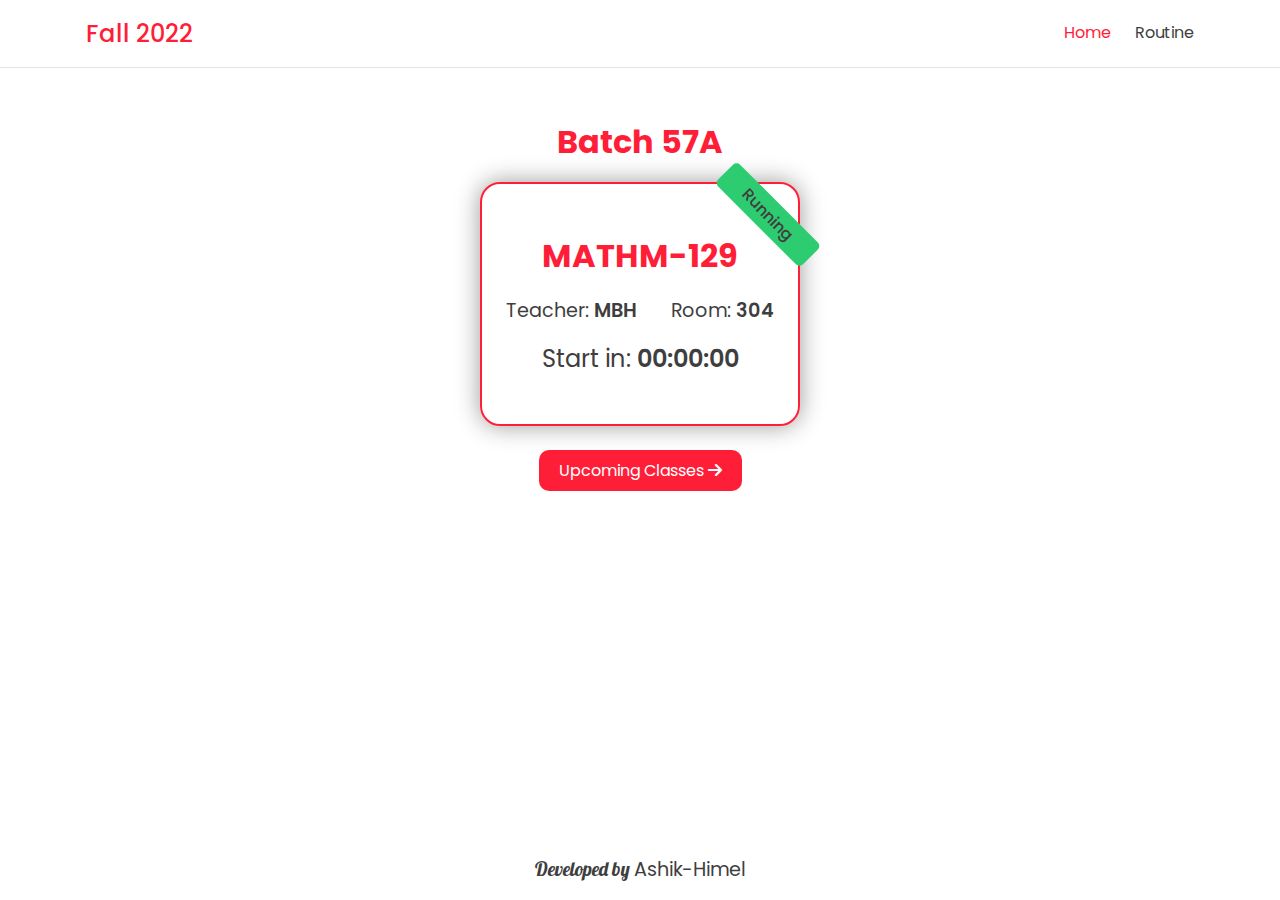
==== index.html @ 67cb82f7 "Update index.html" ====
<!DOCTYPE html>
<html lang="en">
<head>
    <meta charset="UTF-8">
    <meta http-equiv="X-UA-Compatible" content="IE=edge">
    <meta name="viewport" content="width=device-width, initial-scale=1.0">
    <title>Live Routine :: Fall 2022</title>
    <link rel="shortcut icon" href="images/favicon.png" type="image/x-icon">
    <!-- Fontawesome CSS -->
    <link rel="stylesheet" href="https://cdnjs.cloudflare.com/ajax/libs/font-awesome/6.2.0/css/all.min.css">
    <!-- Custom CSS -->
    <link rel="stylesheet" href="style.css">
</head>
<body>
<header>
    <div class="container">
        <div class="logo">
            <a class="logo-text" href="#">Fall 2022</a>
        </div>
        <nav class="nav">
            <ul>
                <li><a class="home active" href="#">Home</a></li>
                <li><a class="routine" href="#">Routine</a></li>
            </ul>
        </nav>
    </div>
</header>

<section class="home-main">
    <div class="container">
        <h1 class="batch">Batch 57A</h1>
        <div class="card">
            <span class="run-up">Running</span>
            <h2 class="cls-code">MATHM-129</h2>
            <div class="card-flex">
                <span class="teacher">Teacher: <span>MBH</span></span>
                <span class="room">Room: <span>304</span></span>
            </div>
            <span class="time-area"><span class="time-status">Start in</span>: <span class="time">00:00:00</span></span>
        </div>
        <a href="#" class="btn next-btn">Upcoming Classes <i class="fa-sharp fa-solid fa-arrow-right"></i></a>
    </div>
</section>

<section class="pop-home">
    <div class="pop">
        <h2 class="pop-title">Upcoming Classes</h2>
        <div class="pop-card card-1">
            <h2 class="next-cls-code">EENG-122</h2>
            <div class="pop-card-flex">
                <span class="next-teacher">Teacher: <span>TA</span></span>
                <span class="next-room">Room: <span>LAB-06</span></span>
            </div>
        </div>
        <div class="pop-card card-2">
            <h2 class="next-cls-code">EENG-122</h2>
            <div class="pop-card-flex">
                <span class="next-teacher">Teacher: <span>TA</span></span>
                <span class="next-room">Room: <span>LAB-06</span></span>
            </div>
        </div>
        <div class="pop-card card-3">
            <h2 class="next-cls-code">EENG-122</h2>
            <div class="pop-card-flex">
                <span class="next-teacher">Teacher: <span>TA</span></span>
                <span class="next-room">Room: <span>LAB-06</span></span>
            </div>
        </div>
        <div class="pop-card card-4">
            <h2 class="next-cls-code">EENG-122</h2>
            <div class="pop-card-flex">
                <span class="next-teacher">Teacher: <span>TA</span></span>
                <span class="next-room">Room: <span>LAB-06</span></span>
            </div>
        </div>
        <div class="no-cls">
            <span>No more class today!</span>
        </div>
        <a href="#" class="btn pop-close">Close <i class="fa-solid fa-xmark"></i></a>
    </div>
</section>

<section class="routine-main">
    <div class="container">
        <h1 class="batch">Batch 57A</h1>
        <div class="table-div">
            <table>
                <thead>
                    <tr>
                        <th></th>
                        <th>Monday</th>
                        <th>Tuesday</th>
                        <th>Wednesday</th>
                        <th>Thursday</th>
                    </tr>
                </thead>
                <tbody>
                    <tr>
                        <th>08:30AM<br>10:00AM</th>
                        <td></td>
                        <td>CSEC-121<br>IZA &gt; LAB-01</td>
                        <td></td>
                        <td>EENG-122<br>TA &gt; LAB-06</td>
                    </tr>
                    <tr>
                        <th>10:00AM<br>11:30AM</th>
                        <td>MATHM-129<br>MBH &gt; 304</td>
                        <td>MATHM-123<br>NAD &gt; 703</td>
                        <td></td>
                        <td>CSEC-122<br>IZA &gt; LAB-08</td>
                    </tr>
                    <tr>
                        <th>11:30AM<br>01:00PM</th>
                        <td>EENG-122<br>TA &gt; LAB-06</td>
                        <td>EENG-121<br>TA &gt; 703</td>
                        <td>MATHM-129<br>MBH &gt; 604</td>
                        <td>EENG-121<br>TA &gt; 102</td>
                    </tr>
                    <tr>
                        <th>02:00PM<br>03:30PM</th>
                        <td></td>
                        <td></td>
                        <td>MATHM-123<br>NAD &gt; 603</td>
                        <td>CSEC-121<br>IZA &gt; 603</td>
                    </tr>
                    <tr>
                        <th>03:30PM<br>05:00PM</th>
                        <td></td>
                        <td></td>
                        <td>CSEC-122<br>IZA &gt; LAB-08</td>
                        <td></td>
                    </tr>
                </tbody>
            </table>
        </div>
        <a class="btn download-btn" href="files/Routine - Fall 2022.pdf" download>Download PDF <i class="fa-solid fa-download"></i></a>
    </div>
</section>

<footer>
    <span>Developed by </span><a href="https://www.facebook.com/ashikujjaman.himel" target="_blank">Ashik-Himel</a>
</footer>

<script async src="https://pagead2.googlesyndication.com/pagead/js/adsbygoogle.js?client=ca-pub-9078153097497166" crossorigin="anonymous"></script>
<script src="script.js"></script>
<script src="index.js"></script>
</body>
</html>
---- style.css ----
/* Preset */
@import url('https://fonts.googleapis.com/css2?family=Lobster&family=Poppins:wght@400;500;600&display=swap');
:root {
    --primary-color: #ff1e38;
    --green-color: #2ecc71;
    --yellow-color: #f39c12;
    --text-color: #3e3e3e;
    --gradient-1: linear-gradient(90deg, hsla(324, 91%, 46%, 1) 0%, hsla(18, 100%, 49%, 1) 100%);
    --gradient-2: linear-gradient(90deg, hsla(318, 44%, 51%, 1) 0%, hsla(347, 94%, 48%, 1) 100%);
    --gradient-3: linear-gradient(90deg, hsla(350, 93%, 61%, 1) 0%, hsla(8, 98%, 59%, 1) 100%);
    --gradient-4: linear-gradient(90deg, hsla(333, 100%, 53%, 1) 0%, hsla(33, 94%, 57%, 1) 100%);
}
* {
    padding: 0;
    margin: 0;
    box-sizing: border-box;
}
html {
    font-size: 16px;
    scroll-behavior: smooth;
}
body {
    font-family: 'Poppins', sans-serif;
    font-weight: 400;
    color: var(--text-color);
    z-index: 1;
}
a {
    text-decoration: none;
    color: var(--text-color);
}
ul {
    list-style-type: none;
}

/* Utility Classes */
.container {
    width: 100%;
    margin: 0 auto;
    padding: 0 1rem;
}
.btn {
    display: inline-block;
    background-color: var(--primary-color);
    color: white;
    padding: 8px 20px;
    border-radius: 10px;
}

/* Header */
header {
    padding: 1rem 0;
    border-bottom: 1px solid #e3e3e3;
}
header .container {
    display: flex;
    justify-content: space-between;
    align-items: center;
}
header .logo a {
    color: var(--primary-color);
    font-size: 1.5rem;
    font-weight: 500;
}
nav ul {
    display: flex;
    gap: 1.5rem;
}
nav ul .active {
    color: var(--primary-color);
}
nav ul a::after {
    content: "";
    display: block;
    width: 0;
    height: 2px;
    background-color: var(--primary-color);
    transition: width 0.3s ease-out;
}
nav ul a:hover::after {
    width: 45px;
}

/* Card Section */
.home-main {
    margin-top: 50px;
    text-align: center;
}
.home-main .batch, .routine-main .batch {
    font-size: 2rem;
    color: var(--primary-color);
    margin-bottom: 1rem;
}
.home-main .card {
    max-width: 320px;
    margin: 0 auto;
    padding: 3rem 1.5rem;
    margin-bottom: 1.5rem;
    border: 2px solid var(--primary-color);
    border-radius: 20px;
    box-shadow: 0px 0px 25px 0px rgba(0, 0, 0, 0.4);
    position: relative;
}
.home-main .run-up {
    position: absolute;
    right: -30px;
    top: 15px;
    transform: rotate(45deg);
    background-color: var(--green-color);
    display: inline-block;
    padding: 3px 0;
    width: 120px;
    border-radius: 5px;
    font-weight: 500;
}
.home-main .cls-code {
    color: var(--primary-color);
    font-size: 2rem;
    margin-bottom: 1rem;
}
.home-main .card-flex {
    display: flex;
    justify-content: space-between;
    font-size: 1.2rem;
    margin-bottom: 1rem;
}
.home-main .time-area {
    font-size: 1.5rem;
}
.home-main .teacher span, .home-main .room span, .home-main .time-area .time {
    font-weight: 600;
}

/* Popup Section */
.pop-home {
    position: absolute;
    top: -200%;
    left: 0;
    right: 0;
    padding: 0.5rem;
    text-align: center;
    transition: top 0.5s ease;
    z-index: 2;
}
.pop-home.active {
    top: 0;
}
.pop {
    background-color: white;
    border: 2px solid var(--primary-color);
    border-radius: 10px;
    max-width: 700px;
    margin: 0 auto;
    box-shadow: 0px 5px 15px 5px rgba(0, 0, 0, 0.35);
}
.pop-title {
    color: var(--primary-color);
    text-align: left;
    padding: 0.5rem 1.5rem;
    border-bottom: 2px solid var(--primary-color);
}
.pop-card {
    background: var(--gradient-1);
    color: white;
    max-width: 280px;
    margin: 1rem auto;
    padding: 1rem;
    border-radius: 20px;
}
.card-2 {
    background: var(--gradient-2);
}
.card-3 {
    background: var(--gradient-3);
}
.card-4 {
    background: var(--gradient-4);
}
.next-cls-code {
    font-size: 1.5rem;
    margin-bottom: 0.5rem;
}
.pop-card-flex {
    display: flex;
    justify-content: space-between;
    font-size: 1.1rem;
}
.no-cls {
    border: 2px dashed var(--green-color);
    max-width: 280px;
    margin: 1rem auto;
    padding: 2rem 1rem;
    text-align: center;
    color: var(--green-color);
    font-size: 1.2rem;
    font-weight: 500;
}
.pop-close {
    margin: 1.5rem 0;
}

/* Routine Section */
.routine-main {
    margin-top: 20px;
    text-align: center;
    display: none;
}
.routine-main .table-div {
    overflow-x: auto;
    margin-bottom: 1.5rem;
}
table {
    min-width: 570px;
    width: 100%;
    position: relative;
}
table tr th:first-child {
    position: sticky;
    left: 0;
}
table, th, td {
    border: 1px solid black;
    border-collapse: collapse;
}
th, td {
    line-height: 1.5;
}
thead tr th {
    padding: 0.5rem 0;
}
th {
    background-color: var(--primary-color);
    color: white;
    font-size: 1.2rem;
}
td {
    background-color: #e3e3e3;
    font-weight: 500;
}

/* Footer */
footer {
    position: absolute;
    bottom: 0;
    left: 0;
    right: 0;
    padding: 1rem 0;
    text-align: center;
    font-size: 1.2rem;
}
footer span {
    font-family: 'Lobster', cursive;
}

/* Media Queries */
@media screen and (min-width: 576px) {
    .container {width: 540px;}
}
@media screen and (min-width: 768px) {
    .container {width: 720px;}
}
@media screen and (min-width: 992px) {
    .container {width: 960px;}
}
@media screen and (min-width: 1200px) {
    .container {width: 1140px;}
}
@media screen and (min-width: 1400px) {
    .container {width: 1320px;}
}
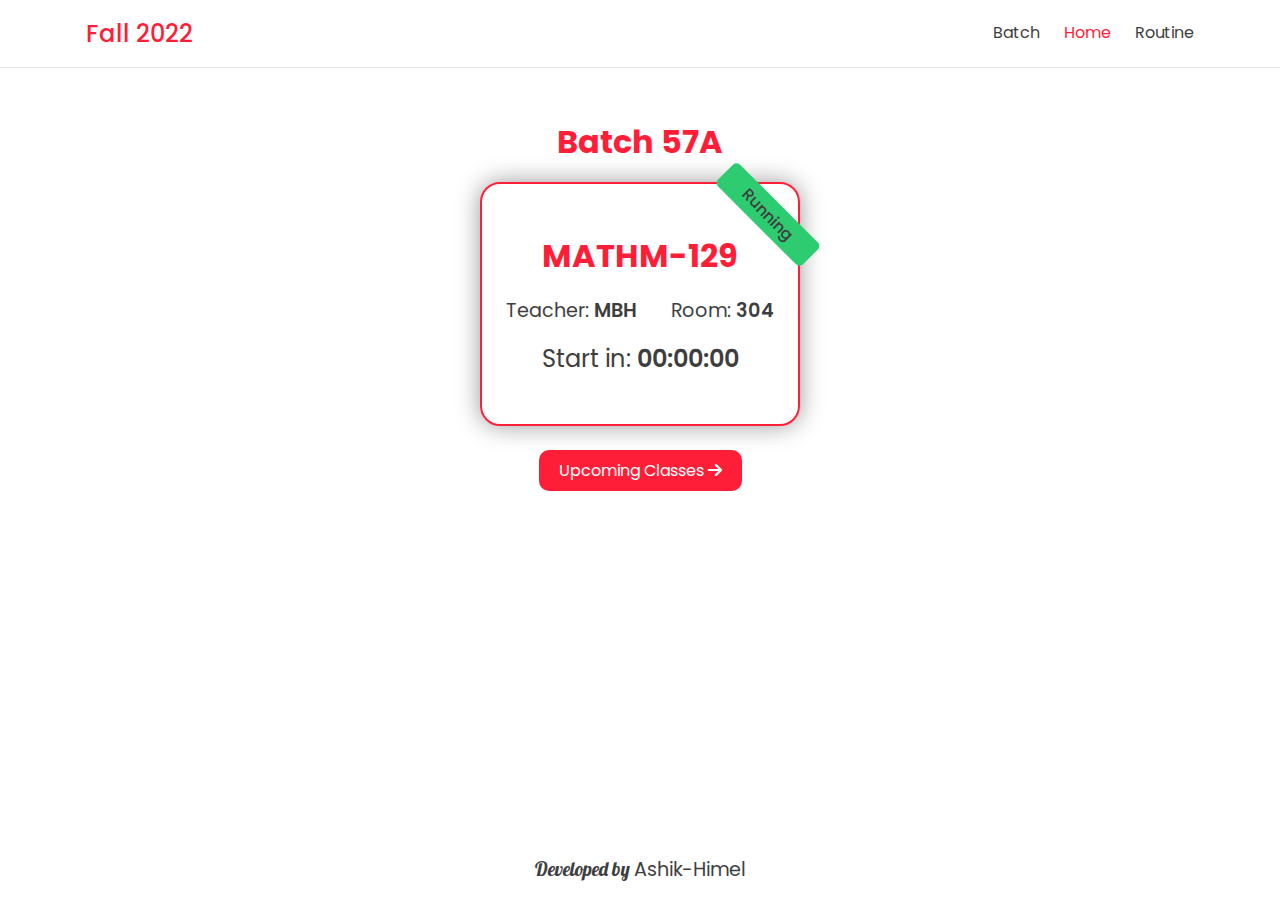
==== commit 71b67c98: "Batch interface added" ====
--- a/index.html
+++ b/index.html
@@ -12,6 +12,7 @@
     <link rel="stylesheet" href="style.css">
 </head>
 <body>
+<!-- Header Part -->
 <header>
     <div class="container">
         <div class="logo">
@@ -19,6 +20,7 @@
         </div>
         <nav class="nav">
             <ul>
+                <li><a class="batch" href="#">Batch</a></li>
                 <li><a class="home active" href="#">Home</a></li>
                 <li><a class="routine" href="#">Routine</a></li>
             </ul>
@@ -26,9 +28,10 @@
     </div>
 </header>
 
+<!-- Live Class Section -->
 <section class="home-main">
     <div class="container">
-        <h1 class="batch">Batch 57A</h1>
+        <h1 class="title">Batch 57A</h1>
         <div class="card">
             <span class="run-up">Running</span>
             <h2 class="cls-code">MATHM-129</h2>
@@ -42,6 +45,7 @@
     </div>
 </section>
 
+<!-- Live Class Popup -->
 <section class="pop-home">
     <div class="pop">
         <h2 class="pop-title">Upcoming Classes</h2>
@@ -80,9 +84,10 @@
     </div>
 </section>
 
+<!-- Routine Section -->
 <section class="routine-main">
     <div class="container">
-        <h1 class="batch">Batch 57A</h1>
+        <h1 class="title">Batch 57A</h1>
         <div class="table-div">
             <table>
                 <thead>
@@ -137,11 +142,45 @@
     </div>
 </section>
 
+<!-- Batch Section -->
+<section class="batch-main">
+    <div class="container">
+        <h1 class="title">Change Batch</h1>
+        <div class="change-area">
+            <div class="batch-area">
+                <label for="change-batch">Select Your Batch</label>
+                <select name="change-batch" id="change-batch">
+                    <option value="47">47</option>
+                    <option value="48">48</option>
+                    <option value="49">49</option>
+                    <option value="50">50</option>
+                    <option value="51">51</option>
+                    <option value="52">52</option>
+                    <option value="53">53</option>
+                    <option value="54">54</option>
+                    <option value="55">55</option>
+                    <option value="56">56</option>
+                    <option value="57" selected>57</option>
+                    <option value="58">58</option>
+                </select>
+            </div>
+            <div class="section-area">
+                <label for="change-section">Select Your Section</label>
+                <select name="change-section" id="change-section">
+                    <option value="A" selected>A</option>
+                    <option value="B">B</option>
+                    <option value="C">C</option>
+                    <option value="D">D</option>
+                </select>
+            </div>
+        </div>
+    </div>
+</section>
+
 <footer>
     <span>Developed by </span><a href="https://www.facebook.com/ashikujjaman.himel" target="_blank">Ashik-Himel</a>
 </footer>
 
-<script async src="https://pagead2.googlesyndication.com/pagead/js/adsbygoogle.js?client=ca-pub-9078153097497166" crossorigin="anonymous"></script>
 <script src="script.js"></script>
 <script src="index.js"></script>
 </body>
--- a/style.css
+++ b/style.css
@@ -86,7 +86,7 @@
     margin-top: 50px;
     text-align: center;
 }
-.home-main .batch, .routine-main .batch {
+.home-main .title, .routine-main .title, .batch-main .title {
     font-size: 2rem;
     color: var(--primary-color);
     margin-bottom: 1rem;
@@ -238,6 +238,34 @@
     font-weight: 500;
 }
 
+/* Batch Section */
+.batch-main {
+    margin-top: 50px;
+    text-align: center;
+    display: none;
+}
+.batch-main .change-area {
+    display: flex;
+    gap: 2rem;
+}
+.batch-main .change-area > * {
+    flex: 1;
+}
+.batch-main .change-area > * > * {
+    display: block;
+    margin: 0 auto;
+}
+.batch-main .change-area label {
+    font-size: 1.3rem;
+    font-weight: 500;
+    margin-bottom: 0.5rem;
+}
+.batch-main .change-area select {
+    font-size: 1.2rem;
+    font-weight: 500;
+    width: 50px;
+}
+
 /* Footer */
 footer {
     position: absolute;
@@ -253,6 +281,9 @@
 }
 
 /* Media Queries */
+@media screen and (max-width: 576px) {
+    .change-area {flex-direction: column;}
+}
 @media screen and (min-width: 576px) {
     .container {width: 540px;}
 }
@@ -267,4 +298,4 @@
 }
 @media screen and (min-width: 1400px) {
     .container {width: 1320px;}
-}
+}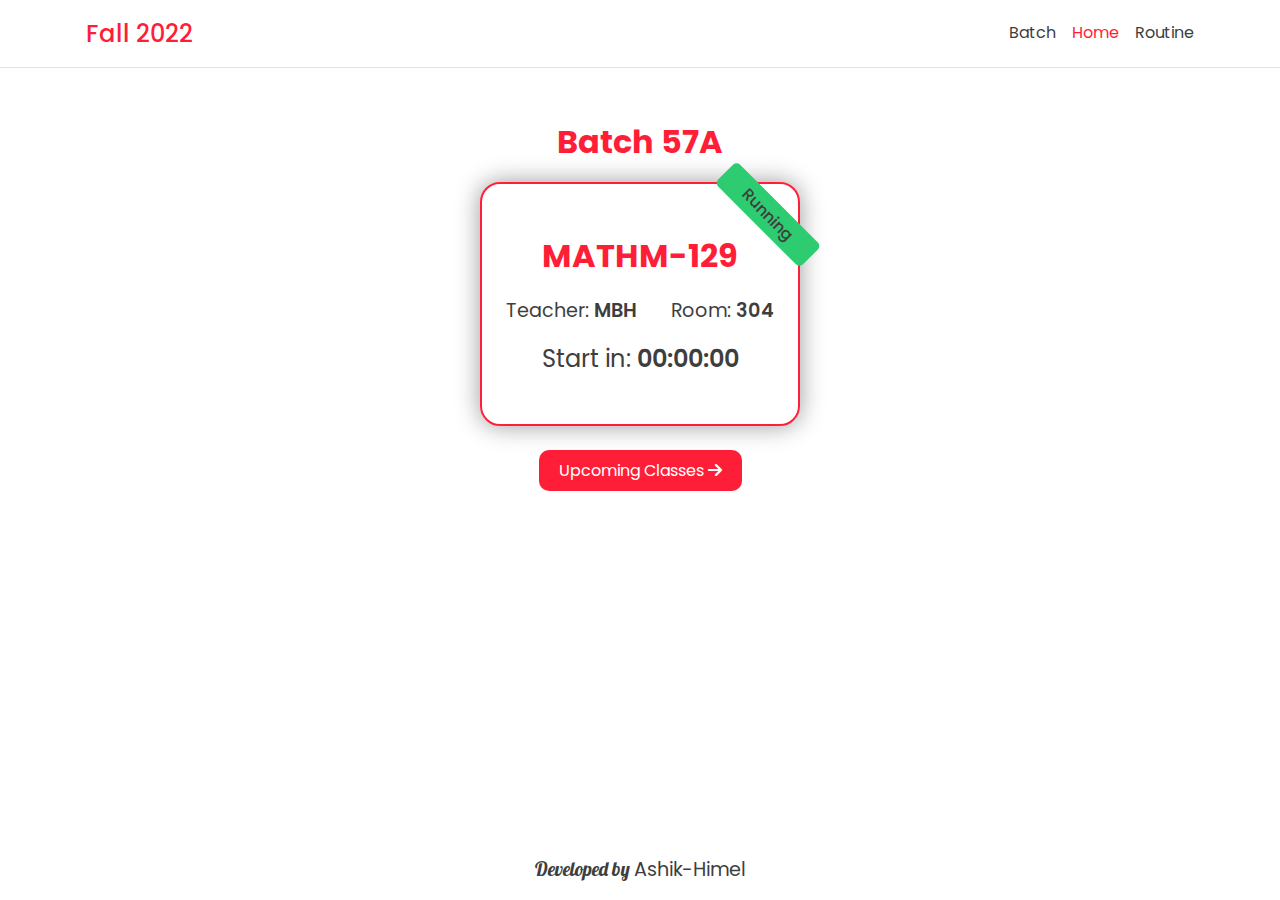
==== commit 0631dbdc: "v1.0.2" ====
--- a/index.html
+++ b/index.html
@@ -101,35 +101,35 @@
                 </thead>
                 <tbody>
                     <tr>
-                        <th>08:30AM<br>10:00AM</th>
+                        <th>09:00AM<br>10:20AM</th>
                         <td></td>
                         <td>CSEC-121<br>IZA &gt; LAB-01</td>
                         <td></td>
                         <td>EENG-122<br>TA &gt; LAB-06</td>
                     </tr>
                     <tr>
-                        <th>10:00AM<br>11:30AM</th>
+                        <th>10:20AM<br>11:40AM</th>
                         <td>MATHM-129<br>MBH &gt; 304</td>
                         <td>MATHM-123<br>NAD &gt; 703</td>
                         <td></td>
                         <td>CSEC-122<br>IZA &gt; LAB-08</td>
                     </tr>
                     <tr>
-                        <th>11:30AM<br>01:00PM</th>
+                        <th>11:40AM<br>01:00PM</th>
                         <td>EENG-122<br>TA &gt; LAB-06</td>
                         <td>EENG-121<br>TA &gt; 703</td>
                         <td>MATHM-129<br>MBH &gt; 604</td>
                         <td>EENG-121<br>TA &gt; 102</td>
                     </tr>
                     <tr>
-                        <th>02:00PM<br>03:30PM</th>
+                        <th>02:00PM<br>03:20PM</th>
                         <td></td>
                         <td></td>
                         <td>MATHM-123<br>NAD &gt; 603</td>
                         <td>CSEC-121<br>IZA &gt; 603</td>
                     </tr>
                     <tr>
-                        <th>03:30PM<br>05:00PM</th>
+                        <th>03:20PM<br>04:40PM</th>
                         <td></td>
                         <td></td>
                         <td>CSEC-122<br>IZA &gt; LAB-08</td>
@@ -138,7 +138,7 @@
                 </tbody>
             </table>
         </div>
-        <a class="btn download-btn" href="files/Routine - Fall 2022.pdf" download>Download PDF <i class="fa-solid fa-download"></i></a>
+        <a class="btn download-btn" href="files/routine_fall2022.pdf" download="Routine - Fall 2022.pdf">Download PDF <i class="fa-solid fa-download"></i></a>
     </div>
 </section>
 
--- a/style.css
+++ b/style.css
@@ -64,7 +64,7 @@
 }
 nav ul {
     display: flex;
-    gap: 1.5rem;
+    gap: 1rem;
 }
 nav ul .active {
     color: var(--primary-color);
@@ -240,7 +240,7 @@
 
 /* Batch Section */
 .batch-main {
-    margin-top: 50px;
+    margin-top: 80px;
     text-align: center;
     display: none;
 }
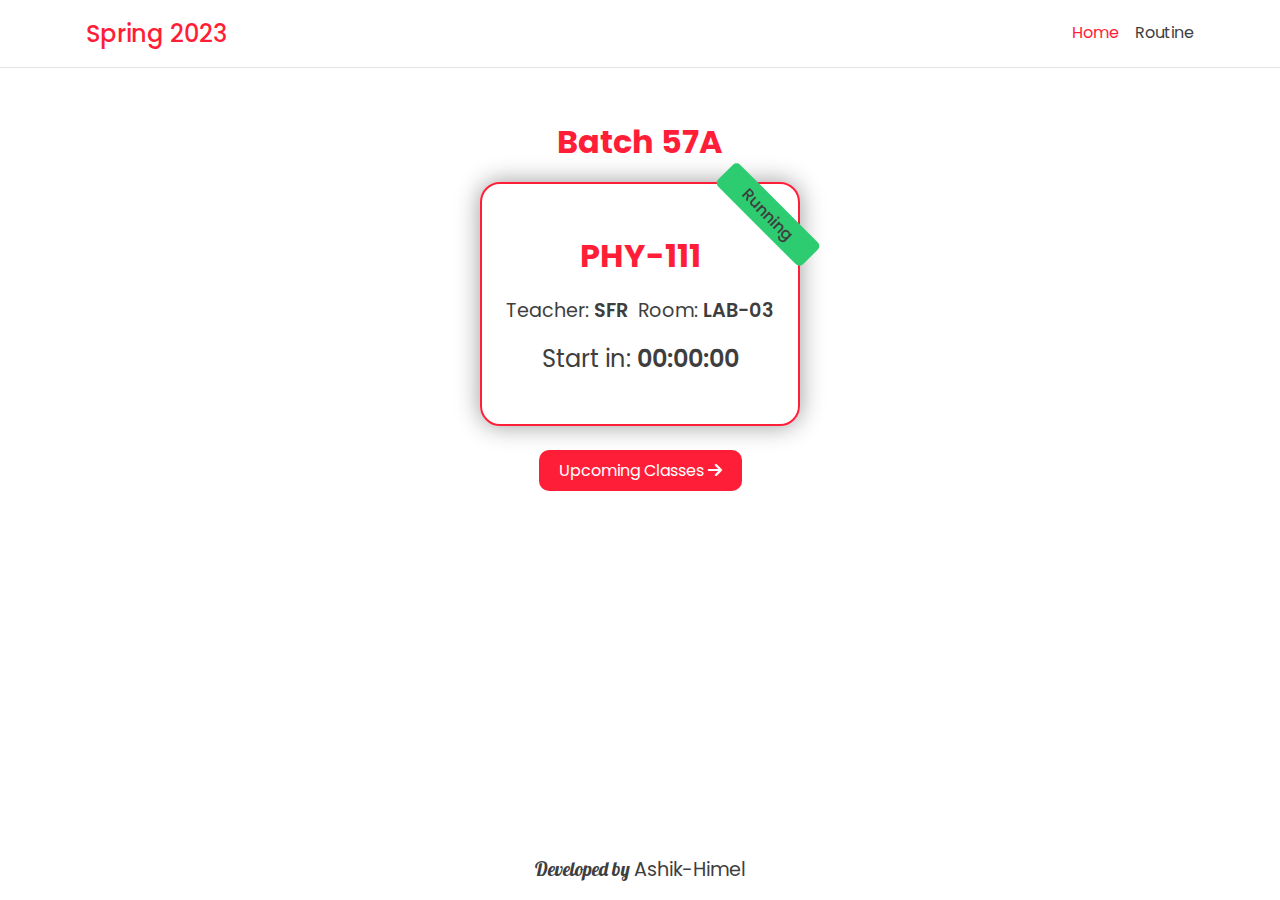
==== commit d7697f85: "Spring 2023 routine updated" ====
--- a/index.html
+++ b/index.html
@@ -1,10 +1,10 @@
 <!DOCTYPE html>
-<html lang="en">
+<html lang="en-US">
 <head>
     <meta charset="UTF-8">
     <meta http-equiv="X-UA-Compatible" content="IE=edge">
     <meta name="viewport" content="width=device-width, initial-scale=1.0">
-    <title>Live Routine :: Fall 2022</title>
+    <title>Live Routine :: Spring 2023</title>
     <link rel="shortcut icon" href="images/favicon.png" type="image/x-icon">
     <!-- Fontawesome CSS -->
     <link rel="stylesheet" href="https://cdnjs.cloudflare.com/ajax/libs/font-awesome/6.2.0/css/all.min.css">
@@ -16,11 +16,10 @@
 <header>
     <div class="container">
         <div class="logo">
-            <a class="logo-text" href="#">Fall 2022</a>
+            <a class="logo-text" href="#">Spring 2023</a>
         </div>
         <nav class="nav">
             <ul>
-                <li><a class="batch" href="#">Batch</a></li>
                 <li><a class="home active" href="#">Home</a></li>
                 <li><a class="routine" href="#">Routine</a></li>
             </ul>
@@ -34,10 +33,10 @@
         <h1 class="title">Batch 57A</h1>
         <div class="card">
             <span class="run-up">Running</span>
-            <h2 class="cls-code">MATHM-129</h2>
+            <h2 class="cls-code">PHY-111</h2>
             <div class="card-flex">
-                <span class="teacher">Teacher: <span>MBH</span></span>
-                <span class="room">Room: <span>304</span></span>
+                <span class="teacher">Teacher: <span>SFR</span></span>
+                <span class="room">Room: <span>LAB-03</span></span>
             </div>
             <span class="time-area"><span class="time-status">Start in</span>: <span class="time">00:00:00</span></span>
         </div>
@@ -50,31 +49,31 @@
     <div class="pop">
         <h2 class="pop-title">Upcoming Classes</h2>
         <div class="pop-card card-1">
-            <h2 class="next-cls-code">EENG-122</h2>
+            <h2 class="next-cls-code">CSEC-212</h2>
             <div class="pop-card-flex">
-                <span class="next-teacher">Teacher: <span>TA</span></span>
-                <span class="next-room">Room: <span>LAB-06</span></span>
+                <span class="next-teacher">Teacher: <span>SNA</span></span>
+                <span class="next-room">Room: <span>LAB-08</span></span>
             </div>
         </div>
         <div class="pop-card card-2">
-            <h2 class="next-cls-code">EENG-122</h2>
+            <h2 class="next-cls-code">CSEC-212</h2>
             <div class="pop-card-flex">
-                <span class="next-teacher">Teacher: <span>TA</span></span>
-                <span class="next-room">Room: <span>LAB-06</span></span>
+                <span class="next-teacher">Teacher: <span>SNA</span></span>
+                <span class="next-room">Room: <span>LAB-08</span></span>
             </div>
         </div>
         <div class="pop-card card-3">
-            <h2 class="next-cls-code">EENG-122</h2>
+            <h2 class="next-cls-code">CSEC-212</h2>
             <div class="pop-card-flex">
-                <span class="next-teacher">Teacher: <span>TA</span></span>
-                <span class="next-room">Room: <span>LAB-06</span></span>
+                <span class="next-teacher">Teacher: <span>SNA</span></span>
+                <span class="next-room">Room: <span>LAB-08</span></span>
             </div>
         </div>
         <div class="pop-card card-4">
-            <h2 class="next-cls-code">EENG-122</h2>
+            <h2 class="next-cls-code">CSEC-212</h2>
             <div class="pop-card-flex">
-                <span class="next-teacher">Teacher: <span>TA</span></span>
-                <span class="next-room">Room: <span>LAB-06</span></span>
+                <span class="next-teacher">Teacher: <span>SNA</span></span>
+                <span class="next-room">Room: <span>LAB-08</span></span>
             </div>
         </div>
         <div class="no-cls">
@@ -102,78 +101,43 @@
                 <tbody>
                     <tr>
                         <th>09:00AM<br>10:20AM</th>
+                        <td>PHY-111<br>SFR &gt; LAB-03</td>
+                        <td>PHY-111<br>SFR &gt; LAB-03</td>
                         <td></td>
-                        <td>CSEC-121<br>IZA &gt; LAB-01</td>
-                        <td></td>
-                        <td>EENG-122<br>TA &gt; LAB-06</td>
+                        <td>BUS-110<br>MAB &gt; 601</td>
                     </tr>
                     <tr>
                         <th>10:20AM<br>11:40AM</th>
-                        <td>MATHM-129<br>MBH &gt; 304</td>
-                        <td>MATHM-123<br>NAD &gt; 703</td>
+                        <td>CSEC-212<br>SNA &gt; LAB-08</td>
+                        <td>BUS-110<br>MAB &gt; 702</td>
                         <td></td>
-                        <td>CSEC-122<br>IZA &gt; LAB-08</td>
+                        <td>PHY-110<br>SFR &gt; 601</td>
                     </tr>
                     <tr>
                         <th>11:40AM<br>01:00PM</th>
-                        <td>EENG-122<br>TA &gt; LAB-06</td>
-                        <td>EENG-121<br>TA &gt; 703</td>
-                        <td>MATHM-129<br>MBH &gt; 604</td>
-                        <td>EENG-121<br>TA &gt; 102</td>
+                        <td></td>
+                        <td>PHY-110<br>SFR &gt; 702</td>
+                        <td>ACTG-121<br>ROB &gt; 703</td>
+                        <td>CSEC-211<br>SNA &gt; 601</td>
                     </tr>
                     <tr>
                         <th>02:00PM<br>03:20PM</th>
                         <td></td>
                         <td></td>
-                        <td>MATHM-123<br>NAD &gt; 603</td>
-                        <td>CSEC-121<br>IZA &gt; 603</td>
+                        <td>CSEC-211<br>SNA &gt; 404</td>
+                        <td>ACTG-121<br>ROB &gt; 601</td>
                     </tr>
                     <tr>
                         <th>03:20PM<br>04:40PM</th>
                         <td></td>
                         <td></td>
-                        <td>CSEC-122<br>IZA &gt; LAB-08</td>
+                        <td>CSEC-212<br>SNA &gt; LAB-08</td>
                         <td></td>
                     </tr>
                 </tbody>
             </table>
         </div>
-        <a class="btn download-btn" href="files/routine_fall2022.pdf" download="Routine - Fall 2022.pdf">Download PDF <i class="fa-solid fa-download"></i></a>
-    </div>
-</section>
-
-<!-- Batch Section -->
-<section class="batch-main">
-    <div class="container">
-        <h1 class="title">Change Batch</h1>
-        <div class="change-area">
-            <div class="batch-area">
-                <label for="change-batch">Select Your Batch</label>
-                <select name="change-batch" id="change-batch">
-                    <option value="47">47</option>
-                    <option value="48">48</option>
-                    <option value="49">49</option>
-                    <option value="50">50</option>
-                    <option value="51">51</option>
-                    <option value="52">52</option>
-                    <option value="53">53</option>
-                    <option value="54">54</option>
-                    <option value="55">55</option>
-                    <option value="56">56</option>
-                    <option value="57" selected>57</option>
-                    <option value="58">58</option>
-                </select>
-            </div>
-            <div class="section-area">
-                <label for="change-section">Select Your Section</label>
-                <select name="change-section" id="change-section">
-                    <option value="A" selected>A</option>
-                    <option value="B">B</option>
-                    <option value="C">C</option>
-                    <option value="D">D</option>
-                </select>
-            </div>
-        </div>
+        <a class="btn download-btn" href="files/routine_spring2023.pdf" download="Routine - Spring 2022.pdf">Download PDF <i class="fa-solid fa-download"></i></a>
     </div>
 </section>
 
--- a/style.css
+++ b/style.css
@@ -32,6 +32,10 @@
 ul {
     list-style-type: none;
 }
+::selection {
+    background-color: var(--primary-color);
+    color: white;
+}
 
 /* Utility Classes */
 .container {
@@ -86,7 +90,7 @@
     margin-top: 50px;
     text-align: center;
 }
-.home-main .title, .routine-main .title, .batch-main .title {
+.home-main .title, .routine-main .title {
     font-size: 2rem;
     color: var(--primary-color);
     margin-bottom: 1rem;
@@ -238,34 +242,6 @@
     font-weight: 500;
 }
 
-/* Batch Section */
-.batch-main {
-    margin-top: 80px;
-    text-align: center;
-    display: none;
-}
-.batch-main .change-area {
-    display: flex;
-    gap: 2rem;
-}
-.batch-main .change-area > * {
-    flex: 1;
-}
-.batch-main .change-area > * > * {
-    display: block;
-    margin: 0 auto;
-}
-.batch-main .change-area label {
-    font-size: 1.3rem;
-    font-weight: 500;
-    margin-bottom: 0.5rem;
-}
-.batch-main .change-area select {
-    font-size: 1.2rem;
-    font-weight: 500;
-    width: 50px;
-}
-
 /* Footer */
 footer {
     position: absolute;
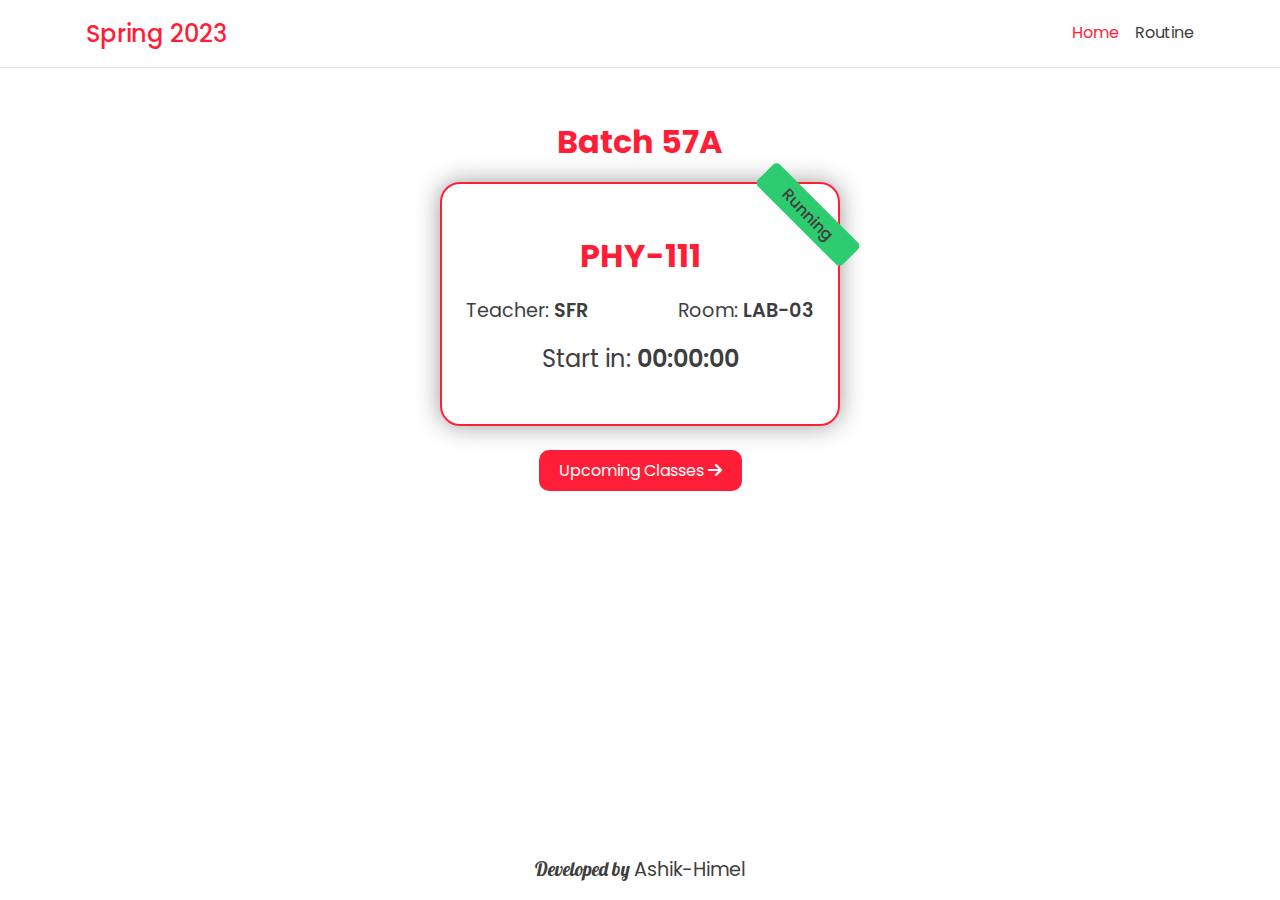
==== commit f60ed819: "routine updated for bi-semester" ====
--- a/index.html
+++ b/index.html
@@ -101,37 +101,37 @@
                 <tbody>
                     <tr>
                         <th>09:00AM<br>10:20AM</th>
-                        <td>PHY-111<br>SFR &gt; LAB-03</td>
-                        <td>PHY-111<br>SFR &gt; LAB-03</td>
                         <td></td>
-                        <td>BUS-110<br>MAB &gt; 601</td>
+                        <td></td>
+                        <td></td>
+                        <td>CSE-212<br>SNA &gt; LAB-01</td>
                     </tr>
                     <tr>
                         <th>10:20AM<br>11:40AM</th>
-                        <td>CSEC-212<br>SNA &gt; LAB-08</td>
-                        <td>BUS-110<br>MAB &gt; 702</td>
-                        <td></td>
-                        <td>PHY-110<br>SFR &gt; 601</td>
+                        <td>PHY-111<br>SFR &gt; LAB-03</td>
+                        <td>CSEC-218<br>IZA &gt; LAB-03</td>
+                        <td>BUS-110<br>MAB &gt; EEE-702</td>
+                        <td>BUS-110<br>MAB &gt; EEE-703</td>
                     </tr>
                     <tr>
                         <th>11:40AM<br>01:00PM</th>
-                        <td></td>
-                        <td>PHY-110<br>SFR &gt; 702</td>
-                        <td>ACTG-121<br>ROB &gt; 703</td>
-                        <td>CSEC-211<br>SNA &gt; 601</td>
+                        <td>ACTG-121<br>ROB &gt; EEE-701</td>
+                        <td>CSEC-217<br>IZA &gt; LAB-09</td>
+                        <td>PHY-111<br>SFR &gt; LAB-03</td>
+                        <td>CSEC-217<br>IZA &gt; LAB-08</td>
                     </tr>
                     <tr>
                         <th>02:00PM<br>03:20PM</th>
-                        <td></td>
-                        <td></td>
-                        <td>CSEC-211<br>SNA &gt; 404</td>
-                        <td>ACTG-121<br>ROB &gt; 601</td>
+                        <td>PHY-110<br>SFR &gt; EEE-701</td>
+                        <td>PHY-110<br>SFR &gt; EEE-703</td>
+                        <td>CSEC-211<br>SNA &gt; EEE-703</td>
+                        <td>CSEC-211<br>SNA &gt; 103</td>
                     </tr>
                     <tr>
                         <th>03:20PM<br>04:40PM</th>
-                        <td></td>
-                        <td></td>
-                        <td>CSEC-212<br>SNA &gt; LAB-08</td>
+                        <td>CSEC-218<br>IZA &gt; LAB-03</td>
+                        <td>ACTG-121<br>ROB &gt; 301</td>
+                        <td>CSEC-212<br>SNA &gt; LAB-01</td>
                         <td></td>
                     </tr>
                 </tbody>
--- a/style.css
+++ b/style.css
@@ -96,7 +96,7 @@
     margin-bottom: 1rem;
 }
 .home-main .card {
-    max-width: 320px;
+    max-width: 400px;
     margin: 0 auto;
     padding: 3rem 1.5rem;
     margin-bottom: 1.5rem;
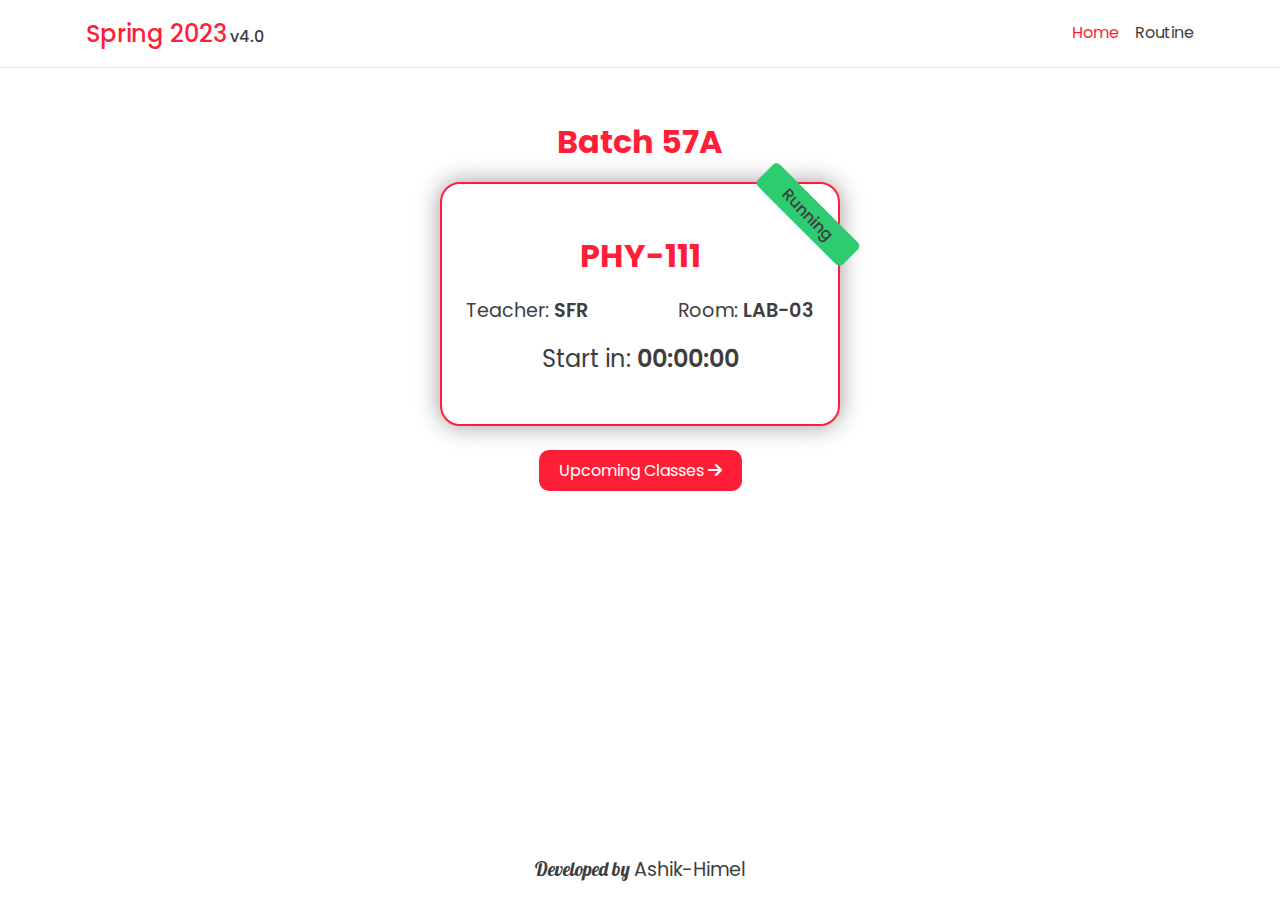
==== commit b6837bbe: "v4 heading" ====
--- a/index.html
+++ b/index.html
@@ -16,7 +16,7 @@
 <header>
     <div class="container">
         <div class="logo">
-            <a class="logo-text" href="#">Spring 2023</a>
+            <a class="logo-text" href="#">Spring 2023<span>v4.0</span></a>
         </div>
         <nav class="nav">
             <ul>
@@ -104,7 +104,7 @@
                         <td></td>
                         <td></td>
                         <td></td>
-                        <td>CSE-212<br>SNA &gt; LAB-01</td>
+                        <td>CSE-212<br>SNA &gt; LAB-02</td>
                     </tr>
                     <tr>
                         <th>10:20AM<br>11:40AM</th>
--- a/style.css
+++ b/style.css
@@ -66,6 +66,11 @@
     font-size: 1.5rem;
     font-weight: 500;
 }
+header .logo a span {
+    color: var(--text-color);
+    font-size: 1rem;
+    margin-left: 0.2rem;
+}
 nav ul {
     display: flex;
     gap: 1rem;
